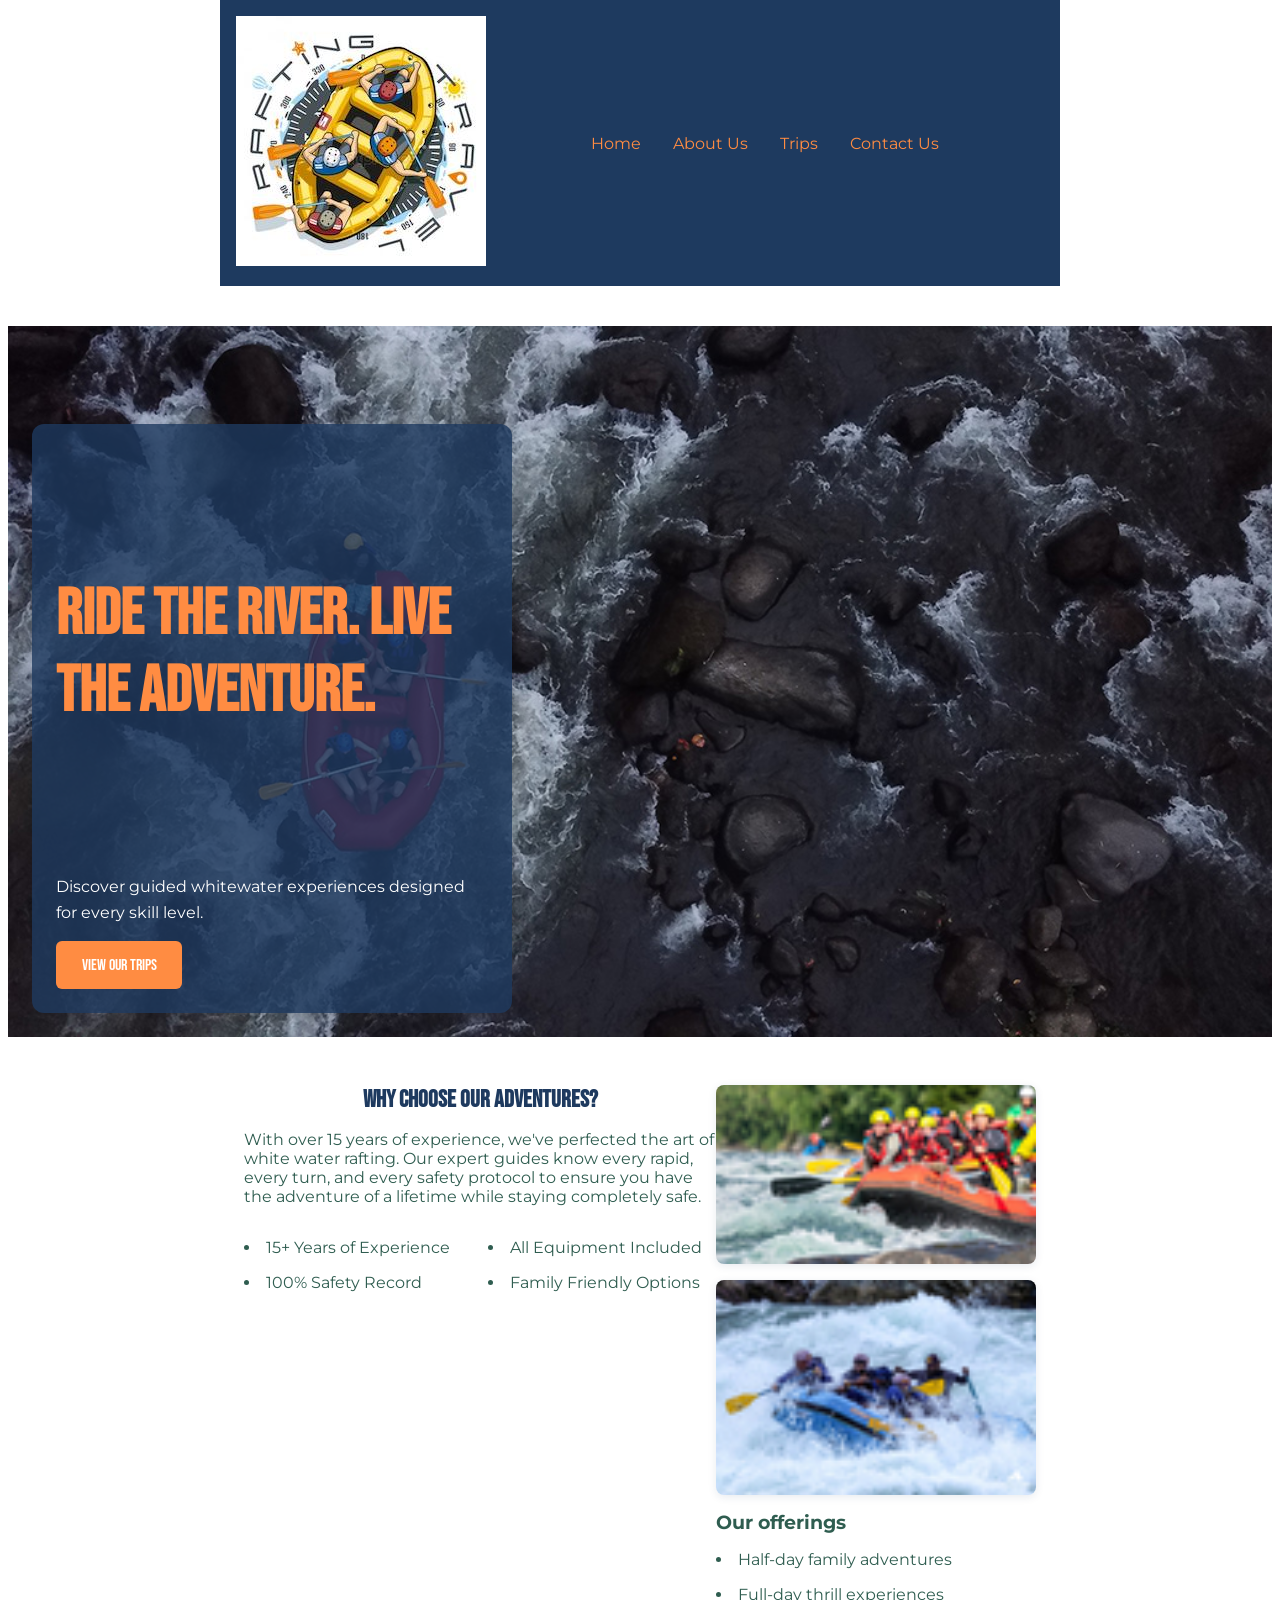
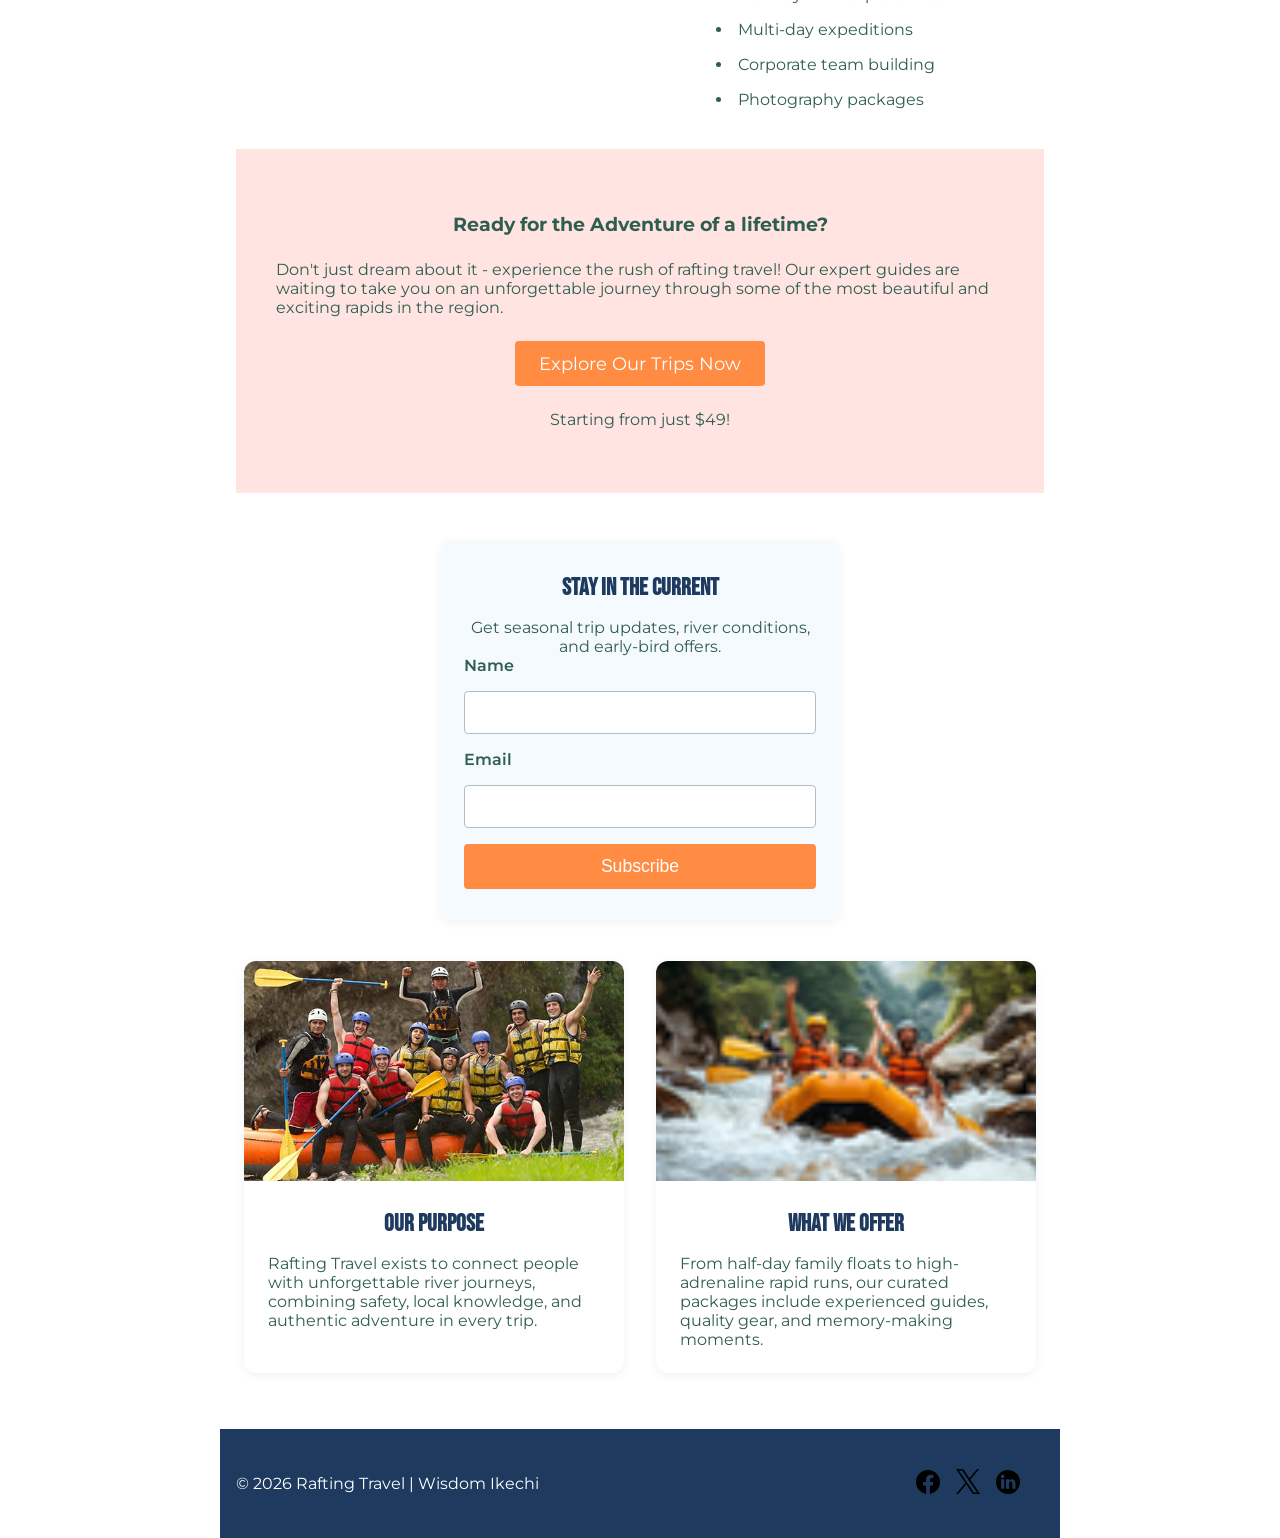
==== wwr/index.html @ 619562c1 "Page Audit" ====
<!doctype html>
<html lang="en">

<head>
    <meta charset="utf-8">
    <meta name="viewport" content="width=device-width, initial-scale=1" />
    <meta name="description"
      content="Join Rafting Travel for unforgettable guided adventures on the river. Explore our expert-led trips, family-friendly options, and discover why we are the top choice for safe, exciting rafting experiences.">
    <meta name="author" content="Wisdom Ikechi">
    <link rel="stylesheet" href="styles/rafting.css">
    <link rel="preconnect" href="https://fonts.googleapis.com">
    <link rel="preconnect" href="https://fonts.gstatic.com" crossorigin>
    <link
      href="https://fonts.googleapis.com/css2?family=Bebas+Neue&family=Montserrat:ital,wght@0,100..900;1,100..900&display=swap"
      rel="stylesheet">
    <title>Home | Rafting Travel</title>
</head>

<body>
    <header class="site-header">
        <a class="logo" href="index.html">
            <img src="images/raftinglogo.jpg" alt="Rafting Travel logo">
        </a>
        <nav aria-label="Main navigation">
            <ul class="nav-list">
                <li><a href="index.html">Home</a></li>
                <li><a href="about.html">About Us</a></li>
                <li><a href="trips.html">Trips</a></li>
                <li><a href="contact.html">Contact Us</a></li>
            </ul>
        </nav>
    </header>

    <main class="home-main">
        <section class="home-hero">
            <img src="images/hero1.jpg" alt="Rafting team navigating river rapids" />
            <div class="hero-message">
                <h1 class="home-heading">Ride the River. Live the Adventure.</h1>
                <p>Discover guided whitewater experiences designed for every skill level.</p>
                <a class="cta-button" href="trips.html">View Our Trips</a>
            </div>
        </section>

        <section class="why-us">
            <div class="l-grid">
                <h2>Why Choose Our Adventures?</h2>
                <p>
                    With over 15 years of experience, we've perfected the art of white
                    water rafting. Our expert guides know every rapid, every turn, and
                    every safety protocol to ensure you have the adventure of a lifetime
                    while staying completely safe.
                </p>

                <ul class="merits">
                    <li>15+ Years of Experience</li>
                    <li>All Equipment Included</li>
                    <li>100% Safety Record</li>
                    <li>Family Friendly Options</li>
                </ul>
            </div>

            <div class="r-grid">
                <img src="images/adventure-1.jpg" alt="Rafting travel adventurers">
                <img src="images/adventure-2.jpg" alt="Rafting travel adventurers">
                <div>
                    <h3>Our offerings</h3>
                    <ul>
                        <li>Half-day family adventures</li>
                        <li>Full-day thrill experiences</li>
                        <li>Multi-day expeditions</li>
                        <li>Corporate team building</li>
                        <li>Photography packages</li>
                    </ul>
                </div>
            </div>
        </section>

        <section class="trips">
            <div>
                <h3>Ready for the Adventure of a lifetime?</h3>
                <p>
                    Don't just dream about it - experience the rush of
                    rafting travel! Our expert guides are waiting to take you on an
                    unforgettable journey through some of the most beautiful and
                    exciting rapids in the region.
                </p>
                <a href="trips.html">Explore Our Trips Now</a>
                <span>Starting from just $49!</span>
            </div>
        </section>

        <section class="newsletter" aria-label="Newsletter sign up">
            <h2>Stay in the Current</h2>
            <p>Get seasonal trip updates, river conditions, and early-bird offers.</p>
            <form class="newsletter-form" action="#" method="post">
                <label for="newsletter-name">Name</label>
                <input id="newsletter-name" name="newsletter-name" type="text" required />

                <label for="newsletter-email">Email</label>
                <input id="newsletter-email" name="newsletter-email" type="email" required />

                <button type="submit">Subscribe</button>
            </form>
        </section>

        <section class="home-grid" aria-label="Site purpose and offerings">
            <article class="home-card">
                <img src="images/happyclient.jpg" alt="Guests celebrating after rafting" />
                <div>
                    <h2>Our Purpose</h2>
                    <p>
                        Rafting Travel exists to connect people with unforgettable river journeys,
                        combining safety, local knowledge, and authentic adventure in every trip.
                    </p>
                </div>
            </article>

            <article class="home-card">
                <img src="images/adventure-5.jpg" alt="Group paddling through scenic waterway" />
                <div>
                    <h2>What We Offer</h2>
                    <p>
                        From half-day family floats to high-adrenaline rapid runs, our curated
                        packages include experienced guides, quality gear, and memory-making
                        moments.
                    </p>
                </div>
            </article>
        </section>
    </main>

    <footer class="site-footer">
        <p>&copy; 2026 Rafting Travel | Wisdom Ikechi</p>
        <nav class="socialmedia" aria-label="Social media">
            <a href="https://www.facebook.com">
                <img src="images/facebook-bw.svg" alt="Facebook icon" width="24">
            </a>
            <a href="https://www.x.com">
                <img src="images/x-bw.svg" alt="X icon" width="24">
            </a>
            <a href="https://www.linkedin.com">
                <img src="images/linkedin-bw.svg" alt="LinkedIn icon" width="24">
            </a>
        </nav>
    </footer>
</body>

</html>
---- wwr/styles/rafting.css ----
:root {
    --primary-color: #1e3a5f;
    --secondary-color: #2f5d50;
    --accent1-color: #3dbeff;
    --accent2-color: #ff8c42;

    --heading-font: "Bebas Neue", sans-serif;
    --body-font: "Montserrat", sans-serif;

}

* {
    margin: 0;
    padding: 0;
    box-sizing: border-box;
}

body {
    font-family: var(--body-font);
    color: var(--secondary-color);
}

header,
main,
footer {
    max-width: 840px;
    margin: 0 auto;
}

header {
    background-color: var(--primary-color);
    color: var(--accent2-color);
    display: grid;
    grid-template-columns: auto 1fr;
    align-items: center;
    justify-items: center;
    width: 100%;
    padding: 1rem;
}

header a {
    text-decoration: none;
    color: inherit;
}

header ul {
    list-style: none;
    display: flex;
    align-items: center;
    gap: 2rem;
}

h1,
h2 {
    font-family: var(--heading-font);
    color: var(--primary-color);
}

nav,
section,
.article {
    margin: 16px;
    padding: 8px;
}

section {
    margin-block: 2rem;
}

.history-content {
    display: flex;
    align-items: center;
    justify-content: space-between;
    gap: 1rem;
}

.history-content img {
    width: 250px;
    height: auto;
}

.socialmedia a {
    text-decoration: none;
}

.hero {
    position: relative;
}

.hero img {
    display: block;
    width: 100%;
    height: auto;
}

.about-heading {
    position: absolute;
    top: 1.25rem;
    width: 100%;
    padding: 1rem;
    text-align: center;
    opacity: 0.8;
    background-color: var(--primary-color);
    color: var(--accent1-color);
}

.home-heading {
    margin: 0;
    font-size: clamp(2.5rem, 5vw, 4rem);
}

.home-hero {
    position: relative;
    width: 100vw;
    left: 50%;
    right: 50%;
    margin-left: -50vw;
    margin-right: -50vw;
}

.home-hero img {
    display: block;
    width: 100%;
    height: auto;
}

.hero-message {
    position: absolute;
    bottom: 2rem;
    left: 2rem;
    right: 2rem;
    max-width: 480px;
    background: rgba(30, 58, 95, 0.8);
    color: #fff;
    padding: 1.5rem;
    border-radius: 12px;
}

.hero-message p {
    margin: 1rem 0;
    line-height: 1.6;
}

.cta-button {
    display: inline-block;
    text-decoration: none;
    background: var(--accent2-color);
    color: #fff;
    border-radius: 6px;
    padding: 0.9rem 1.6rem;
    font-family: var(--heading-font);
    transition: background 0.2s;
}

.cta-button:hover,
.cta-button:focus {
    background: var(--primary-color);
}

.home-grid {
    display: grid;
    grid-template-columns: repeat(auto-fit, minmax(280px, 1fr));
    gap: 2rem;
    margin-bottom: 3rem;
}

.home-card {
    background: #fff;
    border-radius: 12px;
    box-shadow: 0 2px 8px rgba(30, 58, 95, 0.08);
    overflow: hidden;
}

.home-card img {
    width: 100%;
    height: 220px;
    object-fit: cover;
}

.home-card div {
    padding: 1.5rem;
}

h2 {
    margin-bottom: 1rem;
    text-align: center;
}

.hero .article {
    position: absolute;
    top: 20%;
    left: 10%;
    max-width: 80%;
    margin: 0;
    padding: 1rem;
    background-color: var(--accent2-color);
    color: var(--secondary-color);
}

.hero .article img {
    float: right;
    width: 125px;
}

.adventure {
    margin: 40px auto;
    text-align: center;
}

.adventure h2 {
    margin-bottom: 20px;
}

.adventure-gallery {
    display: grid;
    grid-template-columns: repeat(5, 1fr);
    gap: 15px;
}

.adventure-gallery figure {
    margin: 0;
}

.adventure-gallery img {
    width: 100%;
    height: 180px;
    object-fit: cover;
    border-radius: 8px;
}

.adventure-gallery figcaption {
    margin-top: 8px;
    font-size: 0.9rem;
    font-weight: bold;
}

footer {
    background-color: var(--primary-color);
    color: #fff;
    text-align: center;
    padding: 1rem;
    display: flex;
    align-items: center;
    justify-content: space-between;
}

.socialmedia {
    display: flex;
    align-items: center;
    gap: 1rem;
}

/* --- Contact Page Styles --- */

div.contact-container {
    display: flex;
    flex-direction: row;
    gap: 2rem;
    align-items: flex-start;
}

h1.contact-heading {
    text-align: center;
    margin-block: 2rem;
    color: var(--primary-color);
}

.contact-info-wrapper,
.contact-info-container > .contact-info-wrapper:first-child {
    flex: 1;
}

.contact-info-container {
    flex: 1;
    display: flex;
    flex-direction: column;
    gap: 2rem;
}

.contact-info-wrapper form {
    display: flex;
    flex-direction: column;
    gap: 1rem;
}

.contact-flex {
    display: flex;
    flex-wrap: wrap;
    gap: 2rem;
    align-items: flex-start;
}

.contact-form-section,
.contact-info-section {
    flex: 1;
    min-width: 280px;
    background: #fff;
    padding: 2rem 1.5rem;
    border-radius: 8px;
    box-shadow: 0 2px 10px rgba(30, 58, 95, 0.08);
}

.contact-form {
    display: flex;
    flex-direction: column;
    gap: 1rem;
}

.contact-hero {
    text-align: center;
    margin: 2rem 0 1.5rem 0;
}

.contact-intro {
    color: var(--secondary-color);
    max-width: 720px;
    margin: 0.5rem auto 0 auto;
    line-height: 1.65;
}

.company-contact-list {
    list-style: none;
    padding: 0;
    margin: 1rem 0 0 0;
    display: grid;
    gap: 1rem;
}

.company-contact-list p {
    margin: 0;
    line-height: 1.55;
}

.map-wrapper {
    margin-top: 1rem;
}

.map-frame {
    width: 100%;
    max-width: 100%;
    height: 320px;
    border-radius: 8px;
}

.contact-form fieldset {
    border: none;
    padding: 0;
    display: flex;
    flex-direction: column;
    gap: 0.75rem;
}

.contact-form legend {
    font-weight: 700;
}

.contact-form label {
    display: flex;
    align-items: center;
    gap: 0.5rem;
}

.checkbox-group label {
    flex-wrap: wrap;
}

.form-group {
    display: flex;
    flex-direction: column;
    gap: 0.5rem;
}

.contact-form input[type="text"],
.contact-form input[type="email"],
.contact-form textarea {
    padding: 0.75rem;
    border: 1px solid #b0bec5;
    border-radius: 4px;
    font-size: 1rem;
    font-family: inherit;
    transition: border-color 0.2s;
}

.contact-form input[type="text"]:focus,
.contact-form input[type="email"]:focus,
.contact-form textarea:focus {
    border-color: var(--accent1-color);
    outline: none;
}

.contact-form input[type="radio"],
.contact-form input[type="checkbox"] {
    accent-color: var(--primary-color);
    margin-right: 0.5em;
}

.contact-form button[type="submit"] {
    background: var(--primary-color);
    color: #fff;
    border: none;
    padding: 0.75rem 1.5rem;
    border-radius: 4px;
    font-size: 1.1rem;
    font-family: var(--heading-font);
    cursor: pointer;
    transition: background 0.2s;
    margin-top: 0.5rem;
}

.contact-form button[type="submit"]:hover,
.contact-form button[type="submit"]:focus {
    opacity: 0.9;
}

/* --- End Contact Page Styles --- */

.team-section {
    text-align: center;
    margin: 4rem 0 3rem 0;
    padding: 2rem 0;
}

.team-grid {
    display: flex;
    justify-content: center;
    gap: 3rem;
    flex-wrap: wrap;
}

.team-member {
    background: #f5f5f5;
    border-radius: 16px;
    padding: 2rem 1.5rem;
    width: 260px;
    box-shadow: 0 4px 16px rgba(0, 0, 0, 0.1);
    transition: transform 0.2s;
    cursor: pointer;
}

.team-member:hover {
    transform: translateY(-8px) scale(1.03);
}

.team-member img {
    border-radius: 50%;
    margin-bottom: 1rem;
    width: 200px;
    height: 200px;
    object-fit: cover;
    box-shadow: 0 2px 8px rgba(30, 58, 95, 0.1);
}

/* iframe styles */

iframe {
    border: 0;
    width: 100%;
    max-width: 100%;
    height: 320px;
    border-radius: 8px;
}

@media (max-width: 860px) {
    .contact-flex {
        flex-direction: column;
    }

    .team-grid {
        gap: 2rem;
    }

    .contact-form-section,
    .contact-info-section {
        padding: 1.5rem 1rem;
    }

    .hero-message {
        left: 1rem;
        right: 1rem;
        bottom: 1rem;
        padding: 1rem;
    }
}

/* Home page styles */

.home-heading {
    padding-block: 8rem;
    background-color: transparent;
    font-size: 4rem;
    color: var(--accent2-color);
    opacity: 1;
}

.why-us {
    display: grid;
    grid-template-columns: 1fr 20rem;
}

.why-us .r-grid {
    display: flex;
    flex-direction: column;
    gap: 1rem;
}

.why-us img {
    width: 100%;
    height: auto;
    border-radius: 8px;
    box-shadow: 0 2px 8px rgba(30, 58, 95, 0.1);
}

.why-us ul {
    list-style-position: inside;
    display: grid;
    gap: 1rem;
    margin-top: 1rem;
}

.why-us ul.merits {
    display: grid;
    grid-template-columns: 1fr 1fr;
    gap: 1rem;
    margin-top: 2rem;
}

.trips {
    padding-block: 4rem;
    background-color: mistyrose;
}

.trips div {
    display: flex;
    flex-direction: column;
    align-items: center;
    gap: 1.5rem;
    padding-inline: 2rem;
}

.trips div a {
    text-decoration: none;
    background: var(--accent2-color);
    color: #fff;
    border: none;
    padding: 0.75rem 1.5rem;
    border-radius: 4px;
    font-size: 1.1rem;
    cursor: pointer;
    transition: background 0.2s;
}

.trips div a:hover {
    background-color: var(--primary-color);
}

.newsletter {
    background: #f5faff;
    border-radius: 12px;
    box-shadow: 0 2px 8px rgba(30, 58, 95, 0.07);
    max-width: 400px;
    margin: 3rem auto 2rem auto;
    padding: 2rem 1.5rem;
    text-align: center;
}

.newsletter h2 {
    margin-bottom: 1rem;
    color: var(--primary-color);
    font-family: var(--heading-font);
}

.newsletter-form {
    display: flex;
    flex-direction: column;
    gap: 1rem;
}

.newsletter-form label {
    text-align: left;
    font-weight: 600;
    color: var(--secondary-color);
}

.newsletter-form input[type="text"],
.newsletter-form input[type="email"] {
    padding: 0.7rem;
    border: 1px solid #b0bec5;
    border-radius: 4px;
    font-size: 1rem;
    font-family: inherit;
}

.newsletter-form button[type="submit"] {
    background: var(--accent2-color);
    color: #fff;
    border: none;
    padding: 0.75rem 1.5rem;
    border-radius: 4px;
    font-size: 1.1rem;

    cursor: pointer;
    transition: background 0.2s;
}

.newsletter-form button[type="submit"]:hover,
.newsletter-form button[type="submit"]:focus {
    background: var(--primary-color);
}

/* Trips Page Styles */
.trips-cta {
    text-align: center;
    margin: 2rem 0;
}

.trips-cta h1 {
    margin-bottom: 1rem;
}

.trips-cta .cta-link {
    color: var(--accent2-color);
    font-weight: bold;
    text-decoration: underline;
}

.trips-hero {
    text-align: center;
    padding: 3rem 1rem 1.5rem 1rem;
}

.trips-hero p {
    max-width: 720px;
    margin: 1rem auto 0 auto;
    line-height: 1.6;
}

.trip-cards {
    display: grid;
    grid-template-columns: repeat(auto-fit, minmax(280px, 1fr));
    gap: 2rem;
    margin-bottom: 3rem;
}

.trip-descriptions {
    display: grid;
    grid-template-columns: repeat(auto-fit, minmax(320px, 1fr));
    gap: 2rem;
    margin-bottom: 3rem;
}

.trip-card {
    background: #fff;
    border-radius: 12px;
    box-shadow: 0 2px 8px rgba(30, 58, 95, 0.08);
    padding: 1.5rem;
    display: flex;
    flex-direction: column;
    align-items: flex-start;
    gap: 1rem;
}

.trip-card img {
    width: 100%;
    border-radius: 8px;
    margin-bottom: 1rem;
}

.trip-card ul {
    display: flex;
    flex-direction: column;
    gap: .5rem;
}

.trips-table-section {
    margin-bottom: 3rem;
}

.trips-table-section h2 {
    text-align: center;
}

.trips-table-wrapper {
    overflow-x: auto;
}

.trips-table {
    width: 100%;
    border-collapse: collapse;
    background: #fff;
    border-radius: 8px;
    box-shadow: 0 2px 8px rgba(30, 58, 95, 0.07);
    margin-top: 1rem;
}

.trips-table thead {
    background: var(--primary-color);
    color: #fff;
}

.trips-table th,
.trips-table td {
    padding: 1rem;
    text-align: left;
}

.trips-table tbody tr.alt-row {
    background: #f5faff;
}

.trips-contact-action {
    text-align: center;
    margin-bottom: 2rem;
}

.cta-link.cta-large {
    background: var(--accent2-color);
    color: #fff;
    padding: 1rem 2rem;
    border-radius: 6px;
    font-size: 1.2rem;
    text-decoration: none;
    font-family: var(--heading-font);
    display: inline-block;
    margin-top: 1rem;
    transition: background 0.2s;
}

.cta-link.cta-large:hover,
.cta-link.cta-large:focus {
    background: var(--primary-color);
}
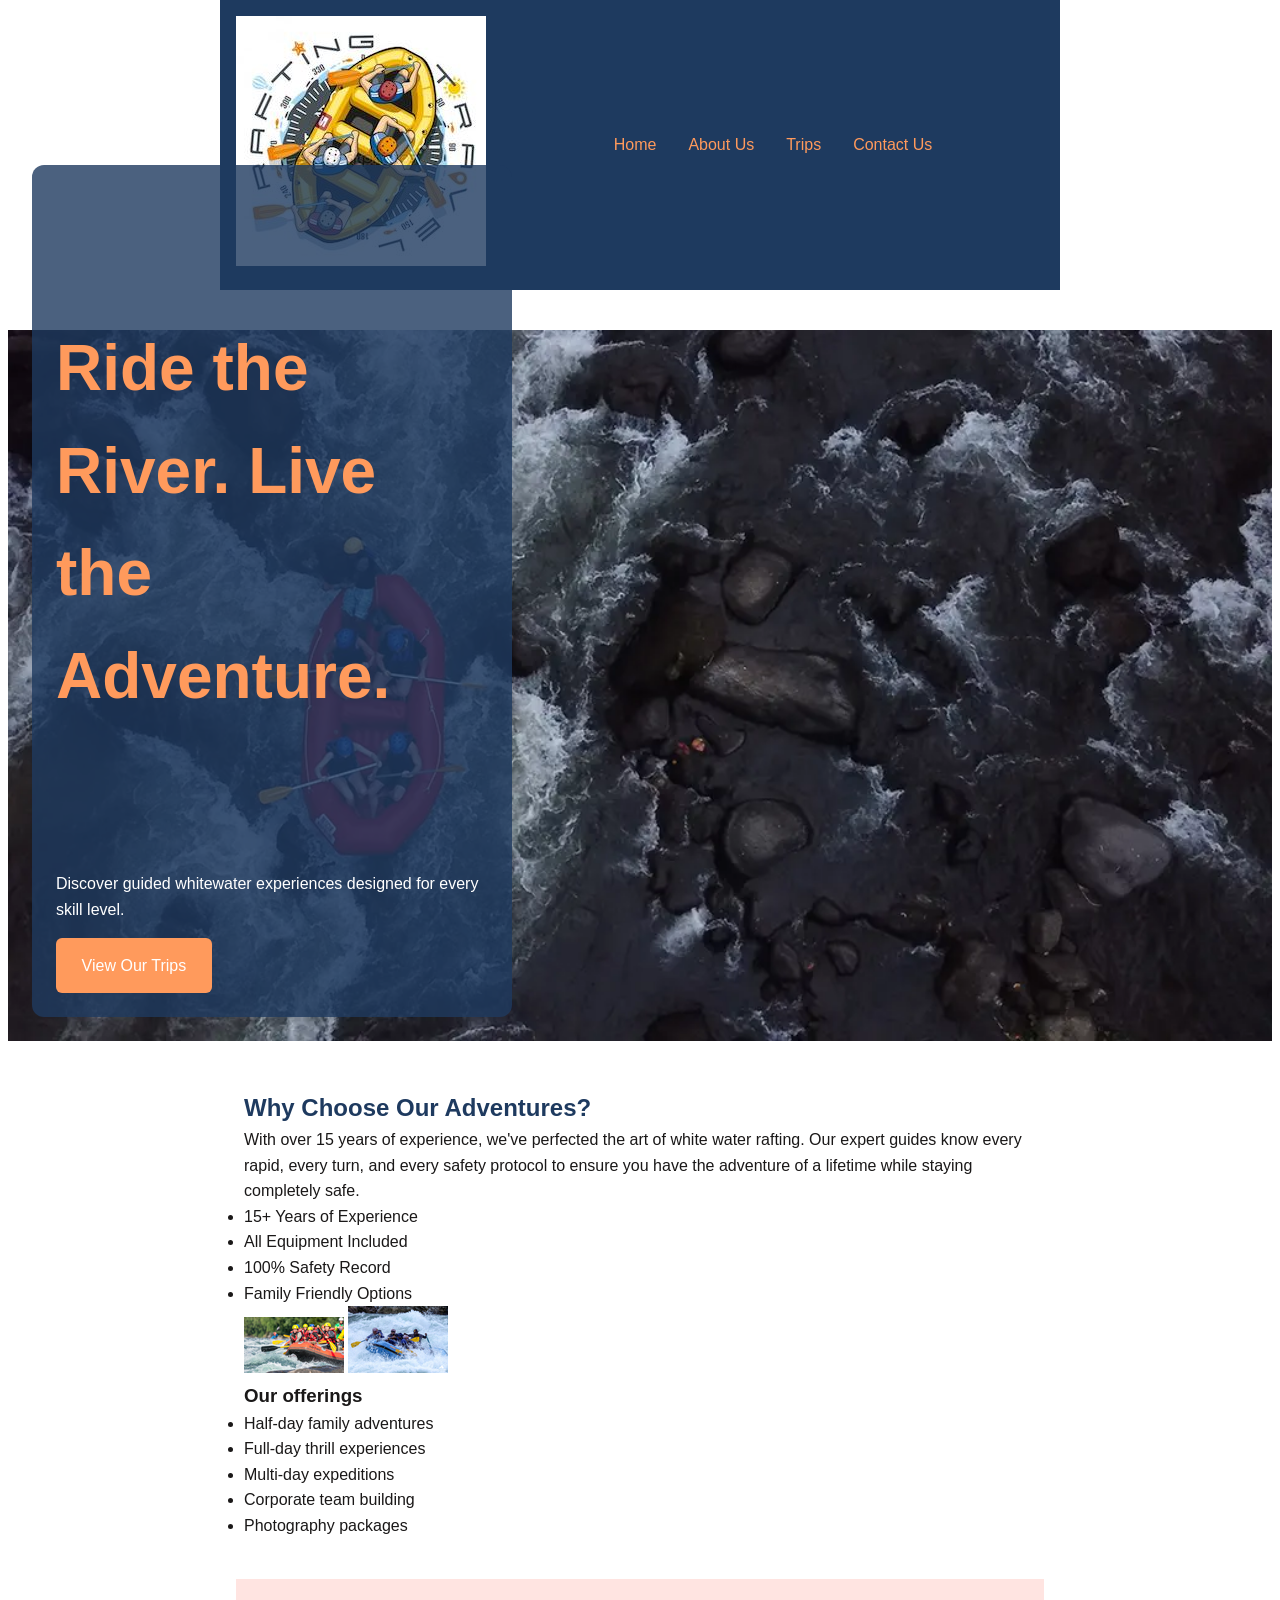
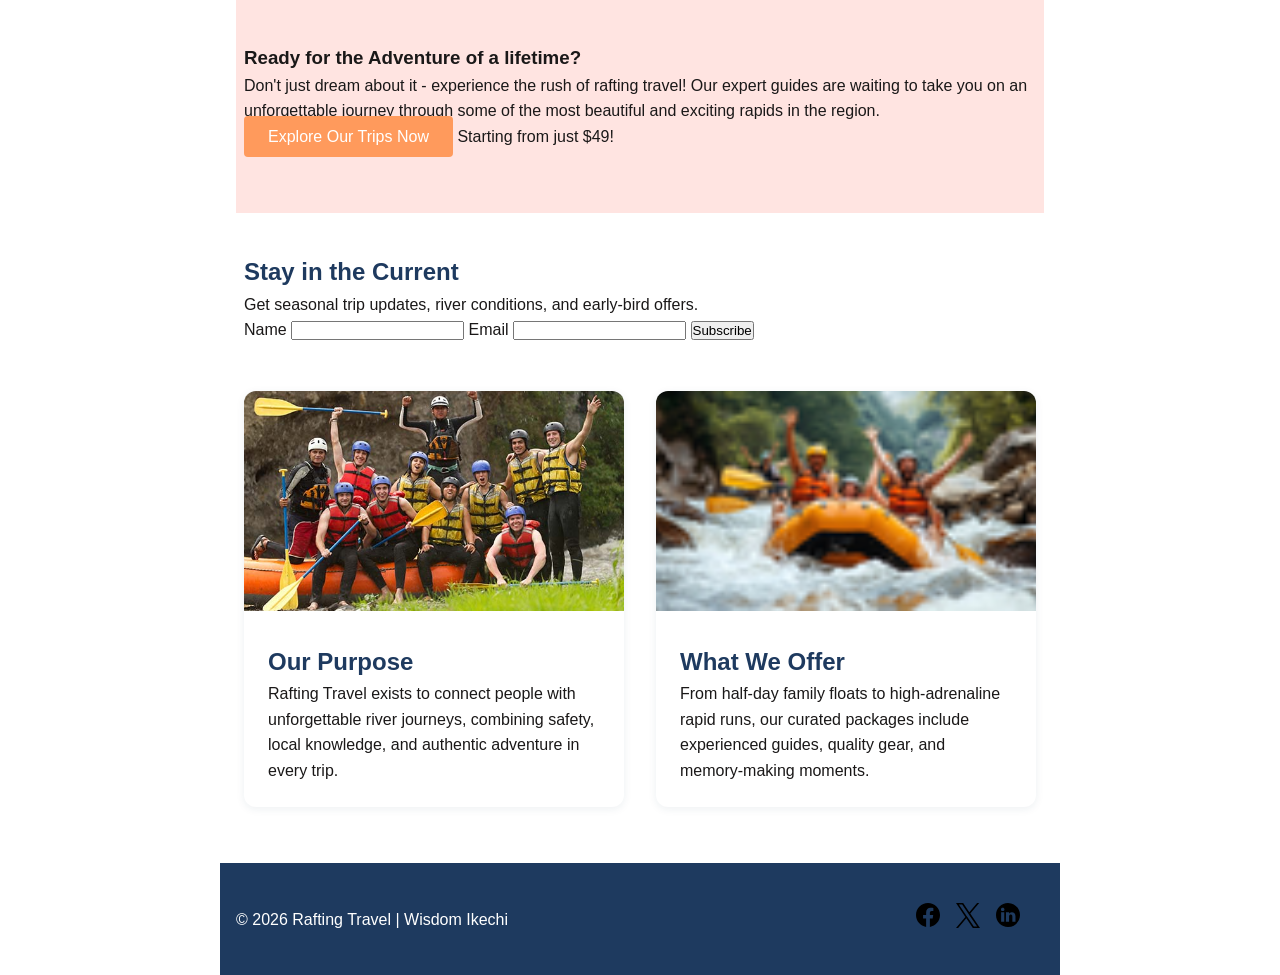
==== commit 7991110f: "Pages and CSS enhancement" ====
--- a/wwr/index.html
+++ b/wwr/index.html
@@ -3,17 +3,12 @@
 
 <head>
     <meta charset="utf-8">
-    <meta name="viewport" content="width=device-width, initial-scale=1" />
+    <meta name="viewport" content="width=device-width, initial-scale=1">
     <meta name="description"
       content="Join Rafting Travel for unforgettable guided adventures on the river. Explore our expert-led trips, family-friendly options, and discover why we are the top choice for safe, exciting rafting experiences.">
     <meta name="author" content="Wisdom Ikechi">
     <link rel="stylesheet" href="styles/rafting.css">
-    <link rel="preconnect" href="https://fonts.googleapis.com">
-    <link rel="preconnect" href="https://fonts.gstatic.com" crossorigin>
-    <link
-      href="https://fonts.googleapis.com/css2?family=Bebas+Neue&family=Montserrat:ital,wght@0,100..900;1,100..900&display=swap"
-      rel="stylesheet">
-    <title>Home | Rafting Travel</title>
+    <title>Rafting Travel | Home</title>
 </head>
 
 <body>
@@ -33,7 +28,7 @@
 
     <main class="home-main">
         <section class="home-hero">
-            <img src="images/hero1.jpg" alt="Rafting team navigating river rapids" />
+            <img src="images/hero1.webp" alt="Rafting team navigating river rapids">
             <div class="hero-message">
                 <h1 class="home-heading">Ride the River. Live the Adventure.</h1>
                 <p>Discover guided whitewater experiences designed for every skill level.</p>
@@ -94,10 +89,10 @@
             <p>Get seasonal trip updates, river conditions, and early-bird offers.</p>
             <form class="newsletter-form" action="#" method="post">
                 <label for="newsletter-name">Name</label>
-                <input id="newsletter-name" name="newsletter-name" type="text" required />
+                <input id="newsletter-name" name="newsletter-name" type="text" required>
 
                 <label for="newsletter-email">Email</label>
-                <input id="newsletter-email" name="newsletter-email" type="email" required />
+                <input id="newsletter-email" name="newsletter-email" type="email" required>
 
                 <button type="submit">Subscribe</button>
             </form>
@@ -105,7 +100,7 @@
 
         <section class="home-grid" aria-label="Site purpose and offerings">
             <article class="home-card">
-                <img src="images/happyclient.jpg" alt="Guests celebrating after rafting" />
+                <img src="images/happyclient.jpg" alt="Guests celebrating after rafting">
                 <div>
                     <h2>Our Purpose</h2>
                     <p>
@@ -116,7 +111,7 @@
             </article>
 
             <article class="home-card">
-                <img src="images/adventure-5.jpg" alt="Group paddling through scenic waterway" />
+                <img src="images/adventure-5.jpg" alt="Group paddling through scenic waterway">
                 <div>
                     <h2>What We Offer</h2>
                     <p>
--- a/wwr/styles/rafting.css
+++ b/wwr/styles/rafting.css
@@ -1,12 +1,12 @@
 :root {
-    --primary-color: #1e3a5f;
-    --secondary-color: #2f5d50;
-    --accent1-color: #3dbeff;
-    --accent2-color: #ff8c42;
-
+    --primary: #1e3a5f;
+    --secondary: #1A1818;
+    --accent1: #3dbeff;
+    --accent2: #FF9A5C;
     --heading-font: "Bebas Neue", sans-serif;
     --body-font: "Montserrat", sans-serif;
-
+    --shadow: 0 2px 8px rgba(30, 58, 95, 0.08);
+    --radius: 8px;
 }
 
 * {
@@ -17,7 +17,8 @@
 
 body {
     font-family: var(--body-font);
-    color: var(--secondary-color);
+    color: var(--secondary);
+    line-height: 1.6;
 }
 
 header,
@@ -28,14 +29,15 @@
 }
 
 header {
-    background-color: var(--primary-color);
-    color: var(--accent2-color);
+    background: var(--primary);
+    color: var(--accent2);
     display: grid;
     grid-template-columns: auto 1fr;
     align-items: center;
     justify-items: center;
     width: 100%;
     padding: 1rem;
+    gap: 1rem;
 }
 
 header a {
@@ -46,14 +48,13 @@
 header ul {
     list-style: none;
     display: flex;
-    align-items: center;
     gap: 2rem;
 }
 
 h1,
 h2 {
     font-family: var(--heading-font);
-    color: var(--primary-color);
+    color: var(--primary);
 }
 
 nav,
@@ -83,30 +84,47 @@
     text-decoration: none;
 }
 
+/* Hero & Home */
+.hero,
+.home-hero {
+    position: relative;
+    width: 100%;
+}
+
 .hero {
     position: relative;
-}
-
-.hero img {
+    overflow: hidden;
+}
+
+.hero h1,
+.hero article {
+    position: absolute;
+    z-index: 2;
+}
+
+.hero article {
+    position: absolute;
+    top: 20%;
+    left: 10%;
+    max-width: 80%;
+    margin: 0;
+    padding: 1rem;
+    background-color: var(--accent2);
+    color: var(--secondary);
+}
+
+.hero article img {
+    float: right;
+    width: 125px;
+    margin-left: 1rem;
+    margin-bottom: 0.5rem;
+}
+
+.hero img,
+.home-hero img {
     display: block;
     width: 100%;
     height: auto;
-}
-
-.about-heading {
-    position: absolute;
-    top: 1.25rem;
-    width: 100%;
-    padding: 1rem;
-    text-align: center;
-    opacity: 0.8;
-    background-color: var(--primary-color);
-    color: var(--accent1-color);
-}
-
-.home-heading {
-    margin: 0;
-    font-size: clamp(2.5rem, 5vw, 4rem);
 }
 
 .home-hero {
@@ -118,10 +136,22 @@
     margin-right: -50vw;
 }
 
-.home-hero img {
-    display: block;
-    width: 100%;
-    height: auto;
+.about-heading {
+    position: absolute;
+    top: 1.25rem;
+    width: 100%;
+    padding: 1rem;
+    text-align: center;
+    background: var(--primary);
+    color: var(--accent1);
+    opacity: 0.8;
+}
+
+.home-heading {
+    margin: 0;
+    font-size: clamp(2.5rem, 5vw, 4rem);
+    padding-block: 8rem;
+    color: var(--accent2);
 }
 
 .hero-message {
@@ -143,151 +173,70 @@
 
 .cta-button {
     display: inline-block;
-    text-decoration: none;
-    background: var(--accent2-color);
+    background: var(--accent2);
     color: #fff;
     border-radius: 6px;
     padding: 0.9rem 1.6rem;
     font-family: var(--heading-font);
+    text-decoration: none;
     transition: background 0.2s;
 }
 
 .cta-button:hover,
 .cta-button:focus {
-    background: var(--primary-color);
-}
-
-.home-grid {
+    background: var(--primary);
+}
+
+/* Cards */
+.home-grid,
+.trip-cards,
+.trip-descriptions {
     display: grid;
     grid-template-columns: repeat(auto-fit, minmax(280px, 1fr));
     gap: 2rem;
     margin-bottom: 3rem;
 }
 
-.home-card {
+.home-card,
+.trip-card {
     background: #fff;
     border-radius: 12px;
-    box-shadow: 0 2px 8px rgba(30, 58, 95, 0.08);
+    box-shadow: var(--shadow);
     overflow: hidden;
 }
 
-.home-card img {
+.home-card img,
+.trip-card img {
     width: 100%;
     height: 220px;
     object-fit: cover;
 }
 
-.home-card div {
+.home-card div,
+.trip-card {
     padding: 1.5rem;
 }
 
-h2 {
-    margin-bottom: 1rem;
-    text-align: center;
-}
-
-.hero .article {
-    position: absolute;
-    top: 20%;
-    left: 10%;
-    max-width: 80%;
-    margin: 0;
-    padding: 1rem;
-    background-color: var(--accent2-color);
-    color: var(--secondary-color);
-}
-
-.hero .article img {
-    float: right;
-    width: 125px;
-}
-
-.adventure {
-    margin: 40px auto;
-    text-align: center;
-}
-
-.adventure h2 {
-    margin-bottom: 20px;
-}
-
+/* Adventure Gallery */
 .adventure-gallery {
     display: grid;
     grid-template-columns: repeat(5, 1fr);
     gap: 15px;
 }
 
-.adventure-gallery figure {
-    margin: 0;
-}
-
 .adventure-gallery img {
     width: 100%;
     height: 180px;
     object-fit: cover;
-    border-radius: 8px;
-}
-
-.adventure-gallery figcaption {
-    margin-top: 8px;
-    font-size: 0.9rem;
-    font-weight: bold;
-}
-
-footer {
-    background-color: var(--primary-color);
-    color: #fff;
-    text-align: center;
-    padding: 1rem;
-    display: flex;
-    align-items: center;
-    justify-content: space-between;
-}
-
-.socialmedia {
-    display: flex;
-    align-items: center;
-    gap: 1rem;
-}
-
-/* --- Contact Page Styles --- */
-
-div.contact-container {
-    display: flex;
-    flex-direction: row;
+    border-radius: var(--radius);
+}
+
+/* Contact Page */
+.contact-container,
+.contact-flex {
+    display: flex;
     gap: 2rem;
-    align-items: flex-start;
-}
-
-h1.contact-heading {
-    text-align: center;
-    margin-block: 2rem;
-    color: var(--primary-color);
-}
-
-.contact-info-wrapper,
-.contact-info-container > .contact-info-wrapper:first-child {
-    flex: 1;
-}
-
-.contact-info-container {
-    flex: 1;
-    display: flex;
-    flex-direction: column;
-    gap: 2rem;
-}
-
-.contact-info-wrapper form {
-    display: flex;
-    flex-direction: column;
-    gap: 1rem;
-}
-
-.contact-flex {
-    display: flex;
     flex-wrap: wrap;
-    gap: 2rem;
-    align-items: flex-start;
 }
 
 .contact-form-section,
@@ -296,78 +245,14 @@
     min-width: 280px;
     background: #fff;
     padding: 2rem 1.5rem;
-    border-radius: 8px;
-    box-shadow: 0 2px 10px rgba(30, 58, 95, 0.08);
+    border-radius: var(--radius);
+    box-shadow: var(--shadow);
 }
 
 .contact-form {
     display: flex;
     flex-direction: column;
     gap: 1rem;
-}
-
-.contact-hero {
-    text-align: center;
-    margin: 2rem 0 1.5rem 0;
-}
-
-.contact-intro {
-    color: var(--secondary-color);
-    max-width: 720px;
-    margin: 0.5rem auto 0 auto;
-    line-height: 1.65;
-}
-
-.company-contact-list {
-    list-style: none;
-    padding: 0;
-    margin: 1rem 0 0 0;
-    display: grid;
-    gap: 1rem;
-}
-
-.company-contact-list p {
-    margin: 0;
-    line-height: 1.55;
-}
-
-.map-wrapper {
-    margin-top: 1rem;
-}
-
-.map-frame {
-    width: 100%;
-    max-width: 100%;
-    height: 320px;
-    border-radius: 8px;
-}
-
-.contact-form fieldset {
-    border: none;
-    padding: 0;
-    display: flex;
-    flex-direction: column;
-    gap: 0.75rem;
-}
-
-.contact-form legend {
-    font-weight: 700;
-}
-
-.contact-form label {
-    display: flex;
-    align-items: center;
-    gap: 0.5rem;
-}
-
-.checkbox-group label {
-    flex-wrap: wrap;
-}
-
-.form-group {
-    display: flex;
-    flex-direction: column;
-    gap: 0.5rem;
 }
 
 .contact-form input[type="text"],
@@ -376,50 +261,31 @@
     padding: 0.75rem;
     border: 1px solid #b0bec5;
     border-radius: 4px;
-    font-size: 1rem;
-    font-family: inherit;
     transition: border-color 0.2s;
 }
 
-.contact-form input[type="text"]:focus,
-.contact-form input[type="email"]:focus,
+.contact-form input:focus,
 .contact-form textarea:focus {
-    border-color: var(--accent1-color);
+    border-color: var(--accent1);
     outline: none;
 }
 
-.contact-form input[type="radio"],
-.contact-form input[type="checkbox"] {
-    accent-color: var(--primary-color);
-    margin-right: 0.5em;
-}
-
 .contact-form button[type="submit"] {
-    background: var(--primary-color);
+    background: var(--primary);
     color: #fff;
     border: none;
     padding: 0.75rem 1.5rem;
     border-radius: 4px;
-    font-size: 1.1rem;
     font-family: var(--heading-font);
     cursor: pointer;
-    transition: background 0.2s;
-    margin-top: 0.5rem;
-}
-
-.contact-form button[type="submit"]:hover,
-.contact-form button[type="submit"]:focus {
+    transition: opacity 0.2s;
+}
+
+.contact-form button:hover {
     opacity: 0.9;
 }
 
-/* --- End Contact Page Styles --- */
-
-.team-section {
-    text-align: center;
-    margin: 4rem 0 3rem 0;
-    padding: 2rem 0;
-}
-
+/* Team */
 .team-grid {
     display: flex;
     justify-content: center;
@@ -434,7 +300,6 @@
     width: 260px;
     box-shadow: 0 4px 16px rgba(0, 0, 0, 0.1);
     transition: transform 0.2s;
-    cursor: pointer;
 }
 
 .team-member:hover {
@@ -443,35 +308,73 @@
 
 .team-member img {
     border-radius: 50%;
-    margin-bottom: 1rem;
     width: 200px;
     height: 200px;
     object-fit: cover;
-    box-shadow: 0 2px 8px rgba(30, 58, 95, 0.1);
-}
-
-/* iframe styles */
-
-iframe {
-    border: 0;
-    width: 100%;
-    max-width: 100%;
-    height: 320px;
-    border-radius: 8px;
-}
-
+}
+
+/* Trips */
+.trips {
+    padding-block: 4rem;
+    background: mistyrose;
+}
+
+.trips div a,
+.cta-link.cta-large {
+    background: var(--accent2);
+    color: #fff;
+    padding: 0.75rem 1.5rem;
+    border-radius: 4px;
+    font-family: var(--heading-font);
+    text-decoration: none;
+    transition: background 0.2s;
+}
+
+.trips div a:hover,
+.cta-link.cta-large:hover {
+    background: var(--primary);
+}
+
+.trips-table {
+    width: 100%;
+    border-collapse: collapse;
+    background: #fff;
+    border-radius: var(--radius);
+    box-shadow: var(--shadow);
+}
+
+.trips-table thead {
+    background: var(--primary);
+    color: #fff;
+}
+
+.trips-table th,
+.trips-table td {
+    padding: 1rem;
+}
+
+footer {
+    background: var(--primary);
+    color: #fff;
+    text-align: center;
+    padding: 1rem;
+    display: flex;
+    align-items: center;
+    justify-content: space-between;
+    gap: 1rem;
+}
+
+.socialmedia {
+    display: flex;
+    gap: 1rem;
+}
+
+/* Responsive */
 @media (max-width: 860px) {
-    .contact-flex {
+
+    .contact-flex,
+    .contact-container {
         flex-direction: column;
-    }
-
-    .team-grid {
-        gap: 2rem;
-    }
-
-    .contact-form-section,
-    .contact-info-section {
-        padding: 1.5rem 1rem;
     }
 
     .hero-message {
@@ -480,252 +383,23 @@
         bottom: 1rem;
         padding: 1rem;
     }
-}
-
-/* Home page styles */
-
-.home-heading {
-    padding-block: 8rem;
-    background-color: transparent;
-    font-size: 4rem;
-    color: var(--accent2-color);
-    opacity: 1;
-}
-
-.why-us {
-    display: grid;
-    grid-template-columns: 1fr 20rem;
-}
-
-.why-us .r-grid {
-    display: flex;
-    flex-direction: column;
-    gap: 1rem;
-}
-
-.why-us img {
-    width: 100%;
-    height: auto;
-    border-radius: 8px;
-    box-shadow: 0 2px 8px rgba(30, 58, 95, 0.1);
-}
-
-.why-us ul {
-    list-style-position: inside;
-    display: grid;
-    gap: 1rem;
-    margin-top: 1rem;
-}
-
-.why-us ul.merits {
-    display: grid;
-    grid-template-columns: 1fr 1fr;
-    gap: 1rem;
-    margin-top: 2rem;
-}
-
-.trips {
-    padding-block: 4rem;
-    background-color: mistyrose;
-}
-
-.trips div {
-    display: flex;
-    flex-direction: column;
-    align-items: center;
-    gap: 1.5rem;
-    padding-inline: 2rem;
-}
-
-.trips div a {
-    text-decoration: none;
-    background: var(--accent2-color);
-    color: #fff;
-    border: none;
-    padding: 0.75rem 1.5rem;
-    border-radius: 4px;
-    font-size: 1.1rem;
-    cursor: pointer;
-    transition: background 0.2s;
-}
-
-.trips div a:hover {
-    background-color: var(--primary-color);
-}
-
-.newsletter {
-    background: #f5faff;
-    border-radius: 12px;
-    box-shadow: 0 2px 8px rgba(30, 58, 95, 0.07);
-    max-width: 400px;
-    margin: 3rem auto 2rem auto;
-    padding: 2rem 1.5rem;
-    text-align: center;
-}
-
-.newsletter h2 {
-    margin-bottom: 1rem;
-    color: var(--primary-color);
-    font-family: var(--heading-font);
-}
-
-.newsletter-form {
-    display: flex;
-    flex-direction: column;
-    gap: 1rem;
-}
-
-.newsletter-form label {
-    text-align: left;
-    font-weight: 600;
-    color: var(--secondary-color);
-}
-
-.newsletter-form input[type="text"],
-.newsletter-form input[type="email"] {
-    padding: 0.7rem;
-    border: 1px solid #b0bec5;
-    border-radius: 4px;
-    font-size: 1rem;
-    font-family: inherit;
-}
-
-.newsletter-form button[type="submit"] {
-    background: var(--accent2-color);
-    color: #fff;
-    border: none;
-    padding: 0.75rem 1.5rem;
-    border-radius: 4px;
-    font-size: 1.1rem;
-
-    cursor: pointer;
-    transition: background 0.2s;
-}
-
-.newsletter-form button[type="submit"]:hover,
-.newsletter-form button[type="submit"]:focus {
-    background: var(--primary-color);
-}
-
-/* Trips Page Styles */
-.trips-cta {
-    text-align: center;
-    margin: 2rem 0;
-}
-
-.trips-cta h1 {
-    margin-bottom: 1rem;
-}
-
-.trips-cta .cta-link {
-    color: var(--accent2-color);
-    font-weight: bold;
-    text-decoration: underline;
-}
-
-.trips-hero {
-    text-align: center;
-    padding: 3rem 1rem 1.5rem 1rem;
-}
-
-.trips-hero p {
-    max-width: 720px;
-    margin: 1rem auto 0 auto;
-    line-height: 1.6;
-}
-
-.trip-cards {
-    display: grid;
-    grid-template-columns: repeat(auto-fit, minmax(280px, 1fr));
-    gap: 2rem;
-    margin-bottom: 3rem;
-}
-
-.trip-descriptions {
-    display: grid;
-    grid-template-columns: repeat(auto-fit, minmax(320px, 1fr));
-    gap: 2rem;
-    margin-bottom: 3rem;
-}
-
-.trip-card {
-    background: #fff;
-    border-radius: 12px;
-    box-shadow: 0 2px 8px rgba(30, 58, 95, 0.08);
-    padding: 1.5rem;
-    display: flex;
-    flex-direction: column;
-    align-items: flex-start;
-    gap: 1rem;
-}
-
-.trip-card img {
-    width: 100%;
-    border-radius: 8px;
-    margin-bottom: 1rem;
-}
-
-.trip-card ul {
-    display: flex;
-    flex-direction: column;
-    gap: .5rem;
-}
-
-.trips-table-section {
-    margin-bottom: 3rem;
-}
-
-.trips-table-section h2 {
-    text-align: center;
-}
-
-.trips-table-wrapper {
-    overflow-x: auto;
-}
-
-.trips-table {
-    width: 100%;
-    border-collapse: collapse;
-    background: #fff;
-    border-radius: 8px;
-    box-shadow: 0 2px 8px rgba(30, 58, 95, 0.07);
-    margin-top: 1rem;
-}
-
-.trips-table thead {
-    background: var(--primary-color);
-    color: #fff;
-}
-
-.trips-table th,
-.trips-table td {
-    padding: 1rem;
-    text-align: left;
-}
-
-.trips-table tbody tr.alt-row {
-    background: #f5faff;
-}
-
-.trips-contact-action {
-    text-align: center;
-    margin-bottom: 2rem;
-}
-
-.cta-link.cta-large {
-    background: var(--accent2-color);
-    color: #fff;
-    padding: 1rem 2rem;
-    border-radius: 6px;
-    font-size: 1.2rem;
-    text-decoration: none;
-    font-family: var(--heading-font);
-    display: inline-block;
-    margin-top: 1rem;
-    transition: background 0.2s;
-}
-
-.cta-link.cta-large:hover,
-.cta-link.cta-large:focus {
-    background: var(--primary-color);
+
+    .team-grid {
+        gap: 2rem;
+    }
+
+    .hero .article {
+        position: relative;
+        top: auto;
+        left: auto;
+        max-width: 100%;
+        padding: 1rem;
+        margin: 1rem;
+    }
+
+    .hero .article img {
+        float: none;
+        width: 100%;
+        margin: 0.5rem 0;
+    }
 }
